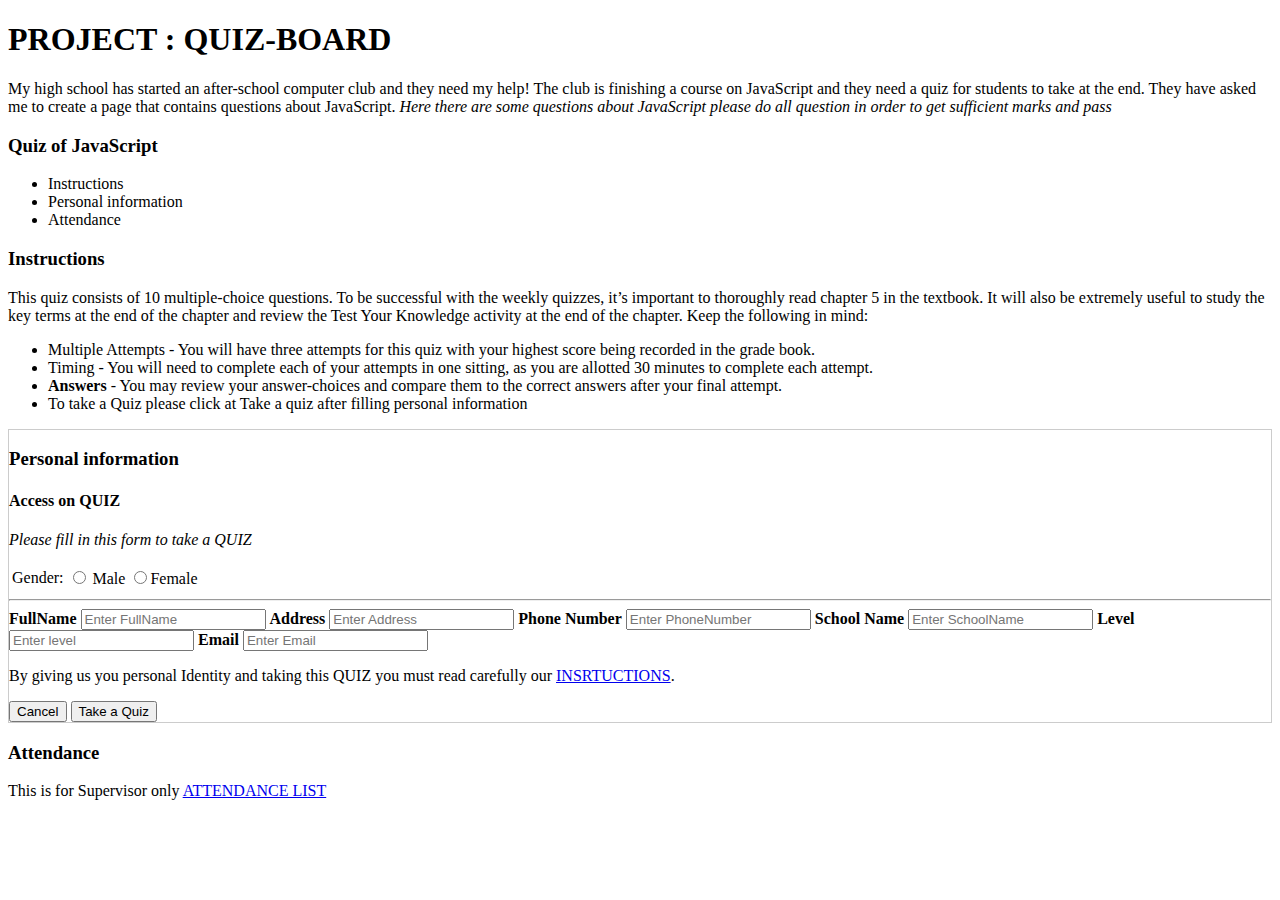
==== index.html @ aba7bbc2 "add paragraph" ====
<!DOCTYPE HTML>
<html>

<head>

<title>QUIZ-BOARD</title>

<meta charset="utf-8">
<link href="css/bootstrap.css" rel="stylesheet" type="text/css">
<link rel="stylesheet" type="text/css" href="css/styles.css">
<script   src="https://code.jquery.com/jquery-3.3.1.min.js"   integrity="sha256-FgpCb/KJQlLNfOu91ta32o/NMZxltwRo8QtmkMRdAu8="   crossorigin="anonymous"></script>
<script src="js/scripts.js"></script>
</head>
<body>
    <div class="jumbotron">
    <h1>PROJECT : QUIZ-BOARD</h1>
    <p>My high school has started an after-school computer club and they need my help! The club is finishing a course on JavaScript and they need a quiz for students to take at the end. They have asked me to create a page that contains questions about JavaScript. <em>Here there are some questions about JavaScript please do all question in order to get sufficient marks and pass </em></p> 
    </div>
  
  <div class="container">
    <div class="row">
      <div class="col-sm-3">
        <h3>Quiz of JavaScript</h3>
        <ul>
          <li>Instructions</li>
          <li>Personal information</li>
          <li>Attendance</li>
        </ul>
      </div>
      <div class="col-sm-3">
        <h3>Instructions</h3>
        <p>This quiz consists of 10 multiple-choice questions. To be successful with the weekly quizzes, it’s important to thoroughly read chapter 5 in the textbook.  It will also be extremely useful to study the key terms at the end of the chapter and review the Test Your Knowledge activity at the end of the chapter. Keep the following in mind:</p>
        <ul>
          <li><strong></strong>Multiple Attempts</strong> - You will have three attempts for this quiz with your highest score being recorded in the grade book.</li>
          <li><strong></strong>Timing</strong> - You will need to complete each of your attempts in one sitting, as you are allotted 30 minutes to complete each attempt.</li>
          <li><strong>Answers</strong> - You may review your answer-choices and compare them to the correct answers after your final attempt.</li>
          <li>To take a Quiz please click at Take a quiz after filling personal information</li>
        </ul>
      </div>
      <div class="col-sm-3">
          <form action="welcom.html" style="border:1px solid #ccc">
              <div class="container">   </form> 
                <h3>Personal information</h3> 
                <h4>Access on QUIZ</h4>
                <p><em>Please fill in this form to take a QUIZ</em></p>
                <table>
                    <tr>
                      <td>Gender:</td>
                        <td>
                         <input type="radio" name="Male"> Male
                         <input type="radio" name=" Female">Female
                        </td>
                       </tr>
                       </table>
                <hr>
                <label for="FullName"><b>FullName</b></label>
                <input type="text" placeholder="Enter FullName" name="FullName" required>

                <label for="address"><b>Address</b></label>
                <input type="text" placeholder="Enter Address" name="address" required>
                <label for="PhoneNumber"><b>Phone Number</b></label>
                <input type="text" placeholder="Enter PhoneNumber" name="PhoneNumber" required>
                <label for="SchoolName"><b>School Name</b></label>
                <input type="text" placeholder="Enter SchoolName" name="SchoolName" required> 
                <label for="level"><b>Level</b></label>
                <input type="text" placeholder="Enter level" name="Level" required>           
                <label for="email"><b>Email</b></label>
                <input type="text" placeholder="Enter Email" name="email" required>
                <p>By giving us you personal Identity and taking this QUIZ you must read carefully our  <a href="instruction.html">INSRTUCTIONS</a>.</p>
            
                <div class="clearfix">
                  <button type="button" class="cancelbtn">Cancel</button>
                  <button type="submit" class="signupbtn">Take a Quiz</button><a href="welcom.html"></a></button>
                </div>
              </div>
      </div>
      <div class="col-sm-3">
          <h3>Attendance</h3>
          <p>This is for Supervisor only <a href="login.html">ATTENDANCE LIST</a></p>
        
        </div> 
        
    </div>
  </div>
  </div>

  </body>
  </html>
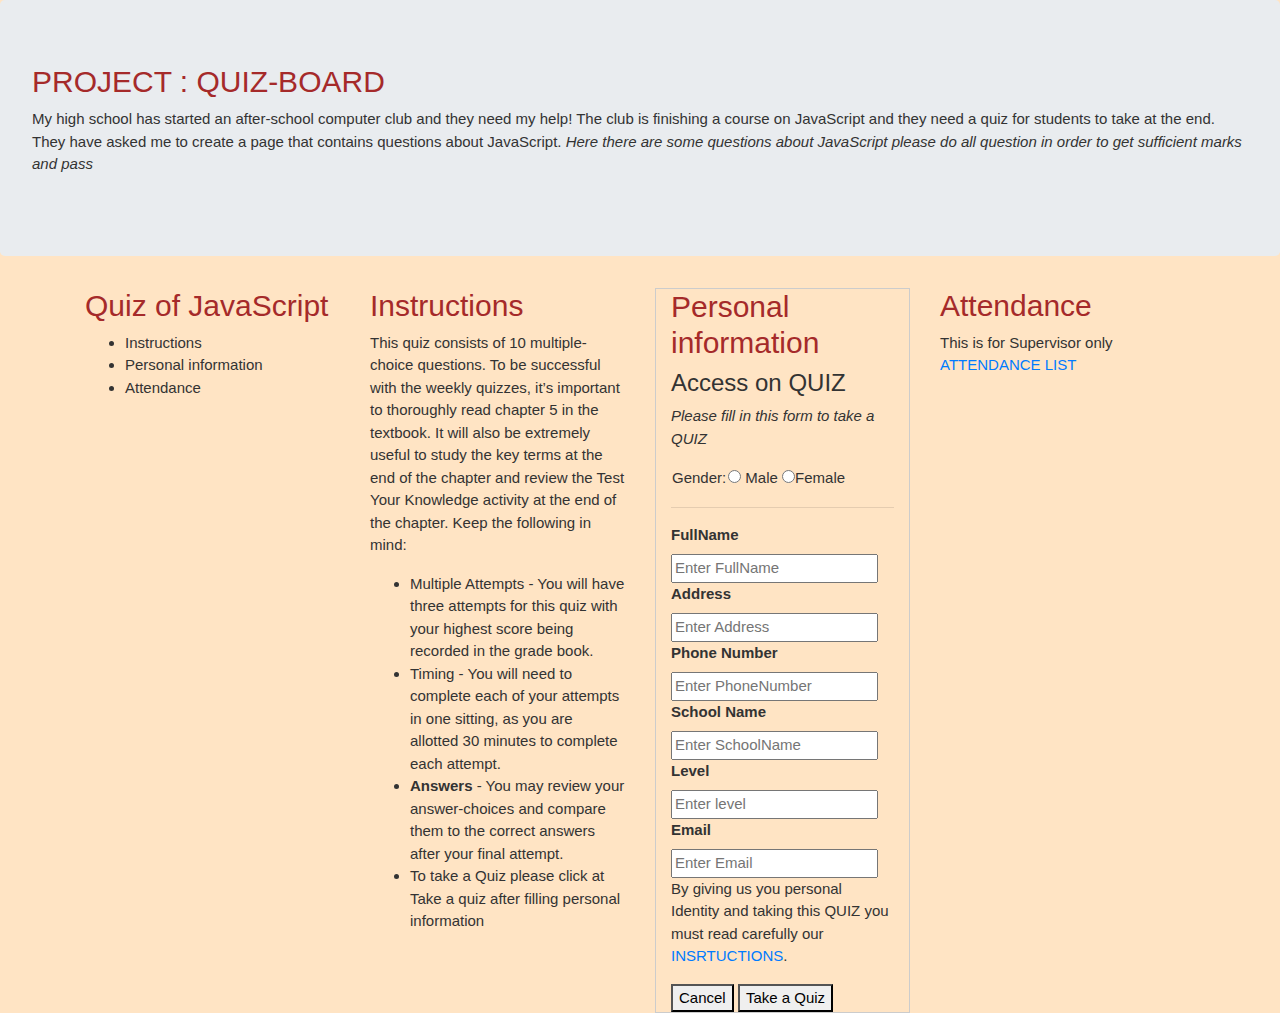
==== commit bf40df53: "correction of project:quiz-board" ====
--- a/index.html
+++ b/index.html
@@ -39,7 +39,7 @@
       </div>
       <div class="col-sm-3">
           <form action="welcom.html" style="border:1px solid #ccc">
-              <div class="container">   </form> 
+              <div class="container">    
                 <h3>Personal information</h3> 
                 <h4>Access on QUIZ</h4>
                 <p><em>Please fill in this form to take a QUIZ</em></p>
@@ -74,6 +74,7 @@
                 </div>
               </div>
       </div>
+      </form>
       <div class="col-sm-3">
           <h3>Attendance</h3>
           <p>This is for Supervisor only <a href="login.html">ATTENDANCE LIST</a></p>
--- a/css/styles.css
+++ b/css/styles.css
@@ -0,0 +1,41 @@
+body {
+    background-color: bisque; 
+	font-size: 15px;
+	font-family: sans-serif;
+	color: #333;
+}
+.question{
+	font-weight: 600;
+}
+
+}
+#welcome{
+	text-align: center;
+	background-color: bisque; 
+	font-size: 55px;
+	font-family: sans-serif;
+	color: #333;
+}
+h1 ,h2 , h3 {
+	font-size: 30px;
+	color: brown;
+	text-decoration: uppercase;
+}
+radio {
+	color: brown;	
+}
+#results
+	  
+	  input.quizSubmit[type="submit"] {
+		background-color: rgb(70, 28, 28);
+		margin: 0;
+		border: 0;
+		outline: 0;
+		text-transform:uppercase;
+		height:35px;
+		width:85px;
+		border-radius:5px;
+	   }
+	
+	  
+	  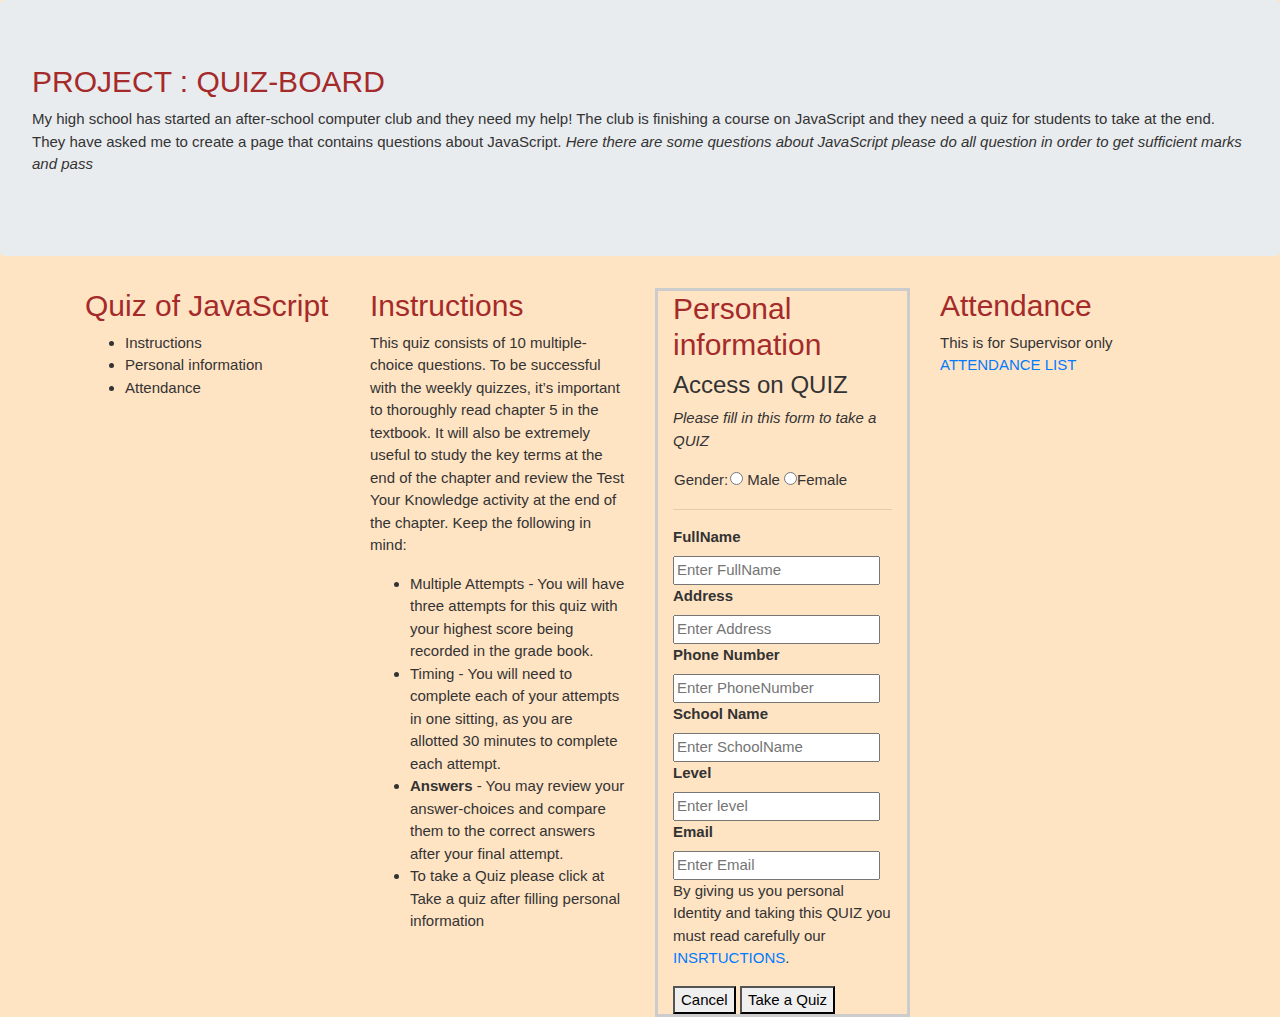
==== commit 5467fbf6: "spacing and indentation" ====
--- a/index.html
+++ b/index.html
@@ -1,89 +1,78 @@
 <!DOCTYPE HTML>
 <html>
-
-<head>
-
-<title>QUIZ-BOARD</title>
-
-<meta charset="utf-8">
-<link href="css/bootstrap.css" rel="stylesheet" type="text/css">
-<link rel="stylesheet" type="text/css" href="css/styles.css">
-<script   src="https://code.jquery.com/jquery-3.3.1.min.js"   integrity="sha256-FgpCb/KJQlLNfOu91ta32o/NMZxltwRo8QtmkMRdAu8="   crossorigin="anonymous"></script>
-<script src="js/scripts.js"></script>
-</head>
-<body>
-    <div class="jumbotron">
-    <h1>PROJECT : QUIZ-BOARD</h1>
-    <p>My high school has started an after-school computer club and they need my help! The club is finishing a course on JavaScript and they need a quiz for students to take at the end. They have asked me to create a page that contains questions about JavaScript. <em>Here there are some questions about JavaScript please do all question in order to get sufficient marks and pass </em></p> 
-    </div>
-  
-  <div class="container">
-    <div class="row">
-      <div class="col-sm-3">
-        <h3>Quiz of JavaScript</h3>
-        <ul>
-          <li>Instructions</li>
-          <li>Personal information</li>
-          <li>Attendance</li>
-        </ul>
-      </div>
-      <div class="col-sm-3">
-        <h3>Instructions</h3>
-        <p>This quiz consists of 10 multiple-choice questions. To be successful with the weekly quizzes, it’s important to thoroughly read chapter 5 in the textbook.  It will also be extremely useful to study the key terms at the end of the chapter and review the Test Your Knowledge activity at the end of the chapter. Keep the following in mind:</p>
-        <ul>
-          <li><strong></strong>Multiple Attempts</strong> - You will have three attempts for this quiz with your highest score being recorded in the grade book.</li>
-          <li><strong></strong>Timing</strong> - You will need to complete each of your attempts in one sitting, as you are allotted 30 minutes to complete each attempt.</li>
-          <li><strong>Answers</strong> - You may review your answer-choices and compare them to the correct answers after your final attempt.</li>
-          <li>To take a Quiz please click at Take a quiz after filling personal information</li>
-        </ul>
-      </div>
-      <div class="col-sm-3">
-          <form action="welcom.html" style="border:1px solid #ccc">
-              <div class="container">    
-                <h3>Personal information</h3> 
-                <h4>Access on QUIZ</h4>
-                <p><em>Please fill in this form to take a QUIZ</em></p>
-                <table>
-                    <tr>
-                      <td>Gender:</td>
-                        <td>
-                         <input type="radio" name="Male"> Male
-                         <input type="radio" name=" Female">Female
-                        </td>
-                       </tr>
-                       </table>
-                <hr>
-                <label for="FullName"><b>FullName</b></label>
-                <input type="text" placeholder="Enter FullName" name="FullName" required>
-
-                <label for="address"><b>Address</b></label>
-                <input type="text" placeholder="Enter Address" name="address" required>
-                <label for="PhoneNumber"><b>Phone Number</b></label>
-                <input type="text" placeholder="Enter PhoneNumber" name="PhoneNumber" required>
-                <label for="SchoolName"><b>School Name</b></label>
-                <input type="text" placeholder="Enter SchoolName" name="SchoolName" required> 
-                <label for="level"><b>Level</b></label>
-                <input type="text" placeholder="Enter level" name="Level" required>           
-                <label for="email"><b>Email</b></label>
-                <input type="text" placeholder="Enter Email" name="email" required>
-                <p>By giving us you personal Identity and taking this QUIZ you must read carefully our  <a href="instruction.html">INSRTUCTIONS</a>.</p>
-            
-                <div class="clearfix">
-                  <button type="button" class="cancelbtn">Cancel</button>
-                  <button type="submit" class="signupbtn">Take a Quiz</button><a href="welcom.html"></a></button>
-                </div>
-              </div>
-      </div>
-      </form>
-      <div class="col-sm-3">
-          <h3>Attendance</h3>
-          <p>This is for Supervisor only <a href="login.html">ATTENDANCE LIST</a></p>
-        
-        </div> 
-        
-    </div>
-  </div>
-  </div>
-
-  </body>
-  </html>+      <head>
+            <title>QUIZ-BOARD</title>
+            <meta charset="utf-8">
+            <link href="css/bootstrap.css" rel="stylesheet" type="text/css">
+            <link rel="stylesheet" type="text/css" href="css/styles.css">
+            <script   src="https://code.jquery.com/jquery-3.3.1.min.js"   integrity="sha256-FgpCb/KJQlLNfOu91ta32o/NMZxltwRo8QtmkMRdAu8="   crossorigin="anonymous"></script>
+            <script src="js/scripts.js"></script>
+      </head>
+      <body>
+            <div class="jumbotron">
+                 <h1>PROJECT : QUIZ-BOARD</h1>
+                 <p>My high school has started an after-school computer club and they need my help! The club is finishing a course on JavaScript and they need a quiz for students to take at the end. They have asked me to create a page that contains questions about JavaScript. <em>Here there are some questions about JavaScript please do all question in order to get sufficient marks and pass </em></p> 
+            </div>
+            <div class="container">
+                  <div class="row">
+                      <div class="col-sm-3">
+                           <h3>Quiz of JavaScript</h3>
+                               <ul>
+                                   <li>Instructions</li>
+                                   <li>Personal information</li>
+                                   <li>Attendance</li>
+                               </ul>
+                      </div>
+                  <div class="col-sm-3">
+                       <h3>Instructions</h3>
+                          <p>This quiz consists of 10 multiple-choice questions. To be successful with the weekly quizzes, it’s important to thoroughly read chapter 5 in the textbook.  It will also be extremely useful to study the key terms at the end of the chapter and review the Test Your Knowledge activity at the end of the chapter. Keep the following in mind:</p>
+                          <ul>
+                             <li><strong></strong>Multiple Attempts</strong> - You will have three attempts for this quiz with your highest score being recorded in the grade book.</li>
+                             <li><strong></strong>Timing</strong> - You will need to complete each of your attempts in one sitting, as you are allotted 30 minutes to complete each attempt.</li>
+                             <li><strong>Answers</strong> - You may review your answer-choices and compare them to the correct answers after your final attempt.</li>
+                             <li>To take a Quiz please click at Take a quiz after filling personal information</li>
+                          </ul>
+                  </div>
+                  <div class="col-sm-3">
+                       <form action="welcom.html" style="border:3px solid #ccc">
+                             <div class="container">    
+                                  <h3>Personal information</h3> 
+                                     <h4>Access on QUIZ</h4>
+                                        <p><em>Please fill in this form to take a QUIZ</em></p>
+                                        <table>
+                                              <tr>
+                                                  <td>Gender:</td>
+                                                  <td>
+                                                     <input type="radio" name="Male"> Male
+                                                     <input type="radio" name=" Female">Female
+                                                  </td>
+                                              </tr>
+                                        </table>
+                                <hr>
+                                   <label for="FullName"><b>FullName</b></label>
+                                   <input type="text" placeholder="Enter FullName" name="FullName" required>
+                                   <label for="address"><b>Address</b></label>
+                                   <input type="text" placeholder="Enter Address" name="address" required>
+                                   <label for="PhoneNumber"><b>Phone Number</b></label>
+                                   <input type="text" placeholder="Enter PhoneNumber" name="PhoneNumber" required>
+                                   <label for="SchoolName"><b>School Name</b></label>
+                                   <input type="text" placeholder="Enter SchoolName" name="SchoolName" required> 
+                                   <label for="level"><b>Level</b></label>
+                                   <input type="text" placeholder="Enter level" name="Level" required>           
+                                   <label for="email"><b>Email</b></label>
+                                   <input type="text" placeholder="Enter Email" name="email" required>
+                                   <p>By giving us you personal Identity and taking this QUIZ you must read carefully our  <a href="instruction.html">INSRTUCTIONS</a>.</p>
+                  <div class="clearfix">
+                       <button type="button" class="cancelbtn">Cancel</button>
+                       <button type="submit" class="signupbtn">Take a Quiz</button><a href="welcom.html"></a></button>
+                  </div>
+            </div>
+                  </div>
+                      </form>
+                  <div class="col-sm-3">
+                      <h3>Attendance</h3>
+                         <p>This is for Supervisor only <a href="login.html">ATTENDANCE LIST</a></p>
+                  </div> 
+                 </div>
+      </body>
+</html>